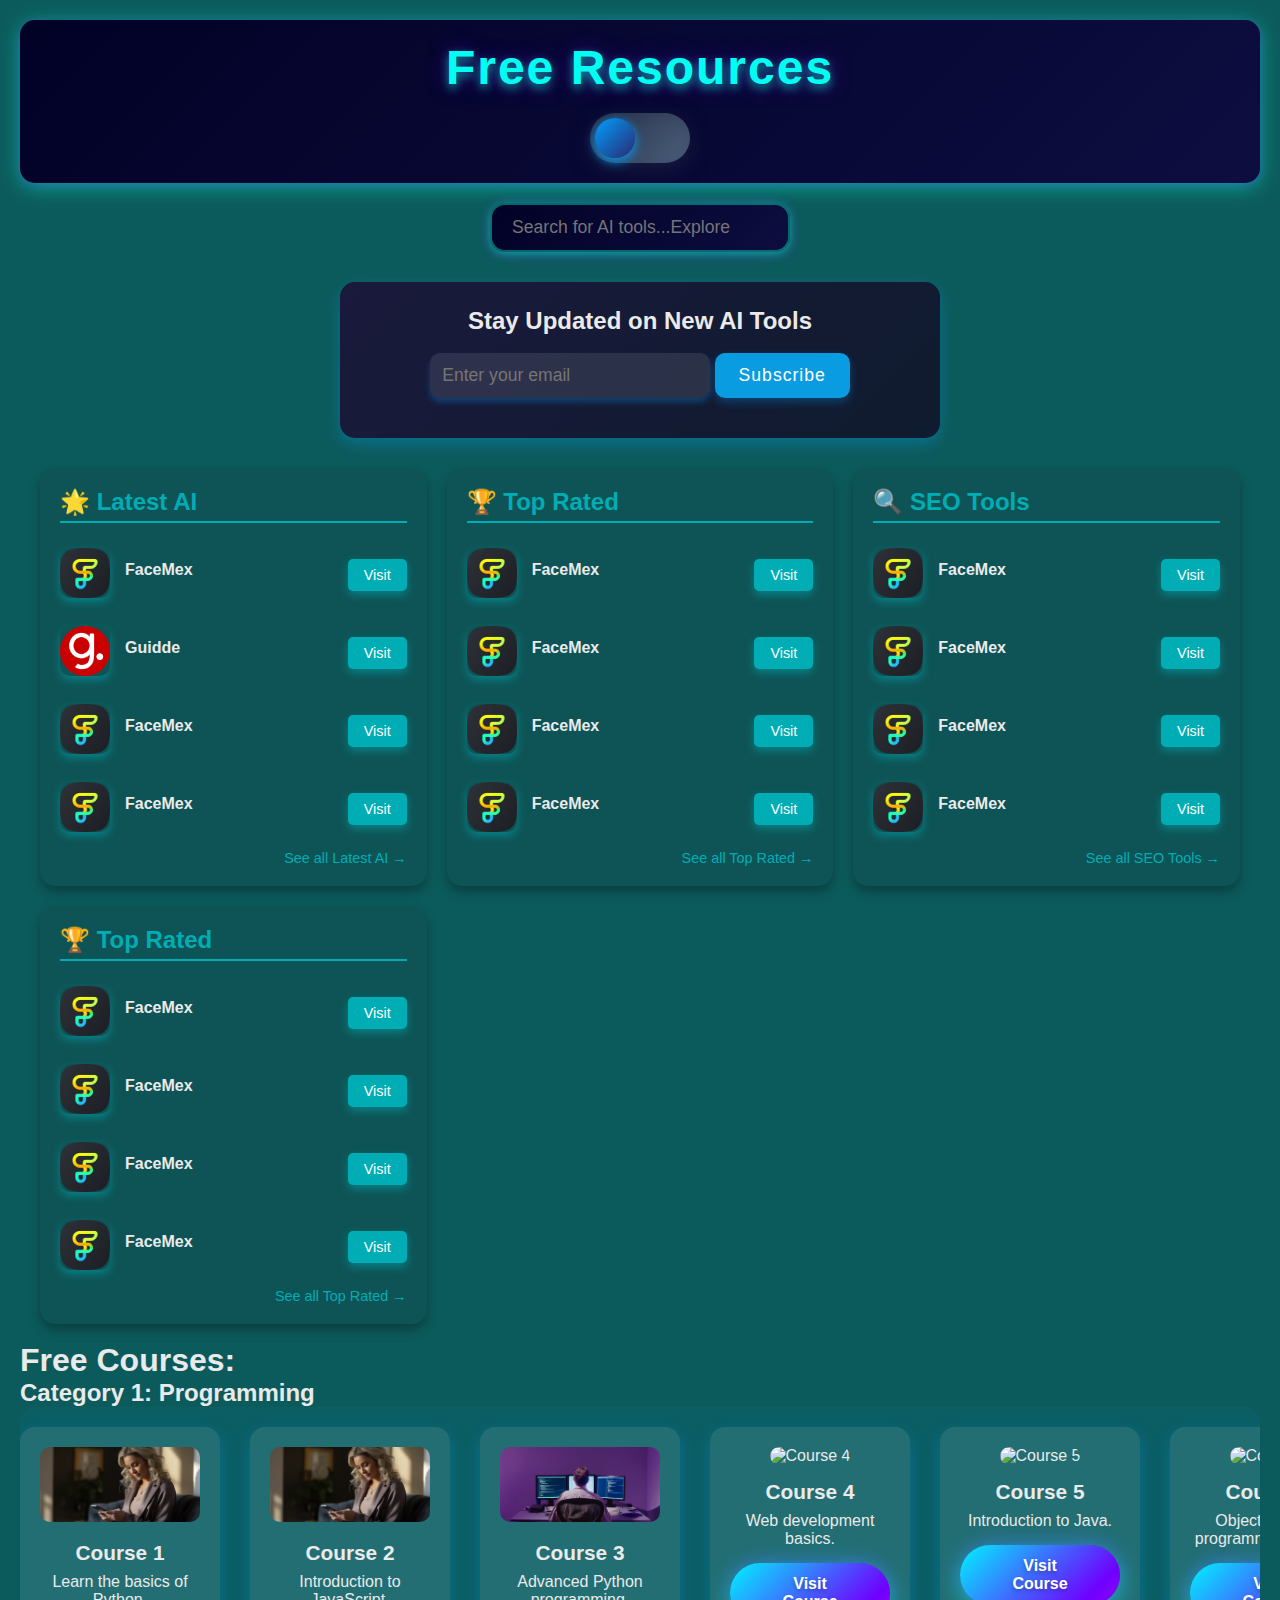
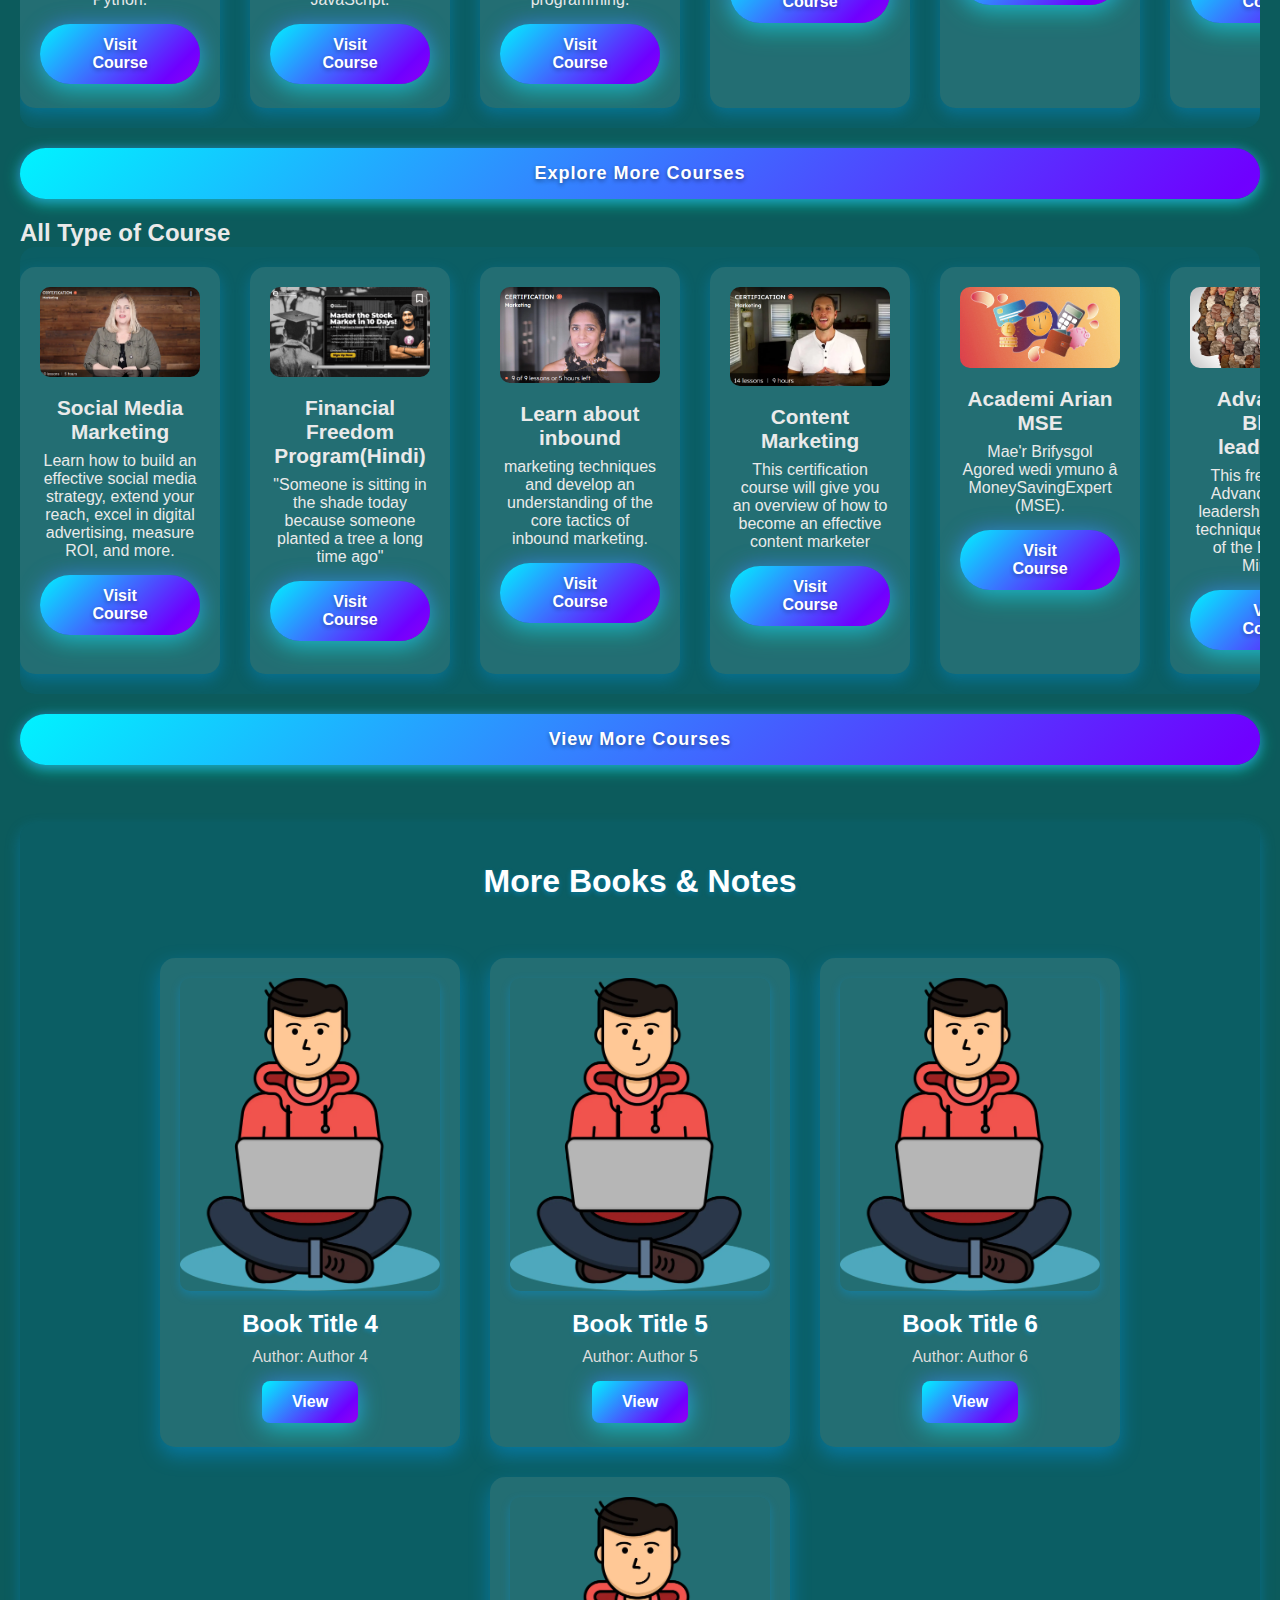
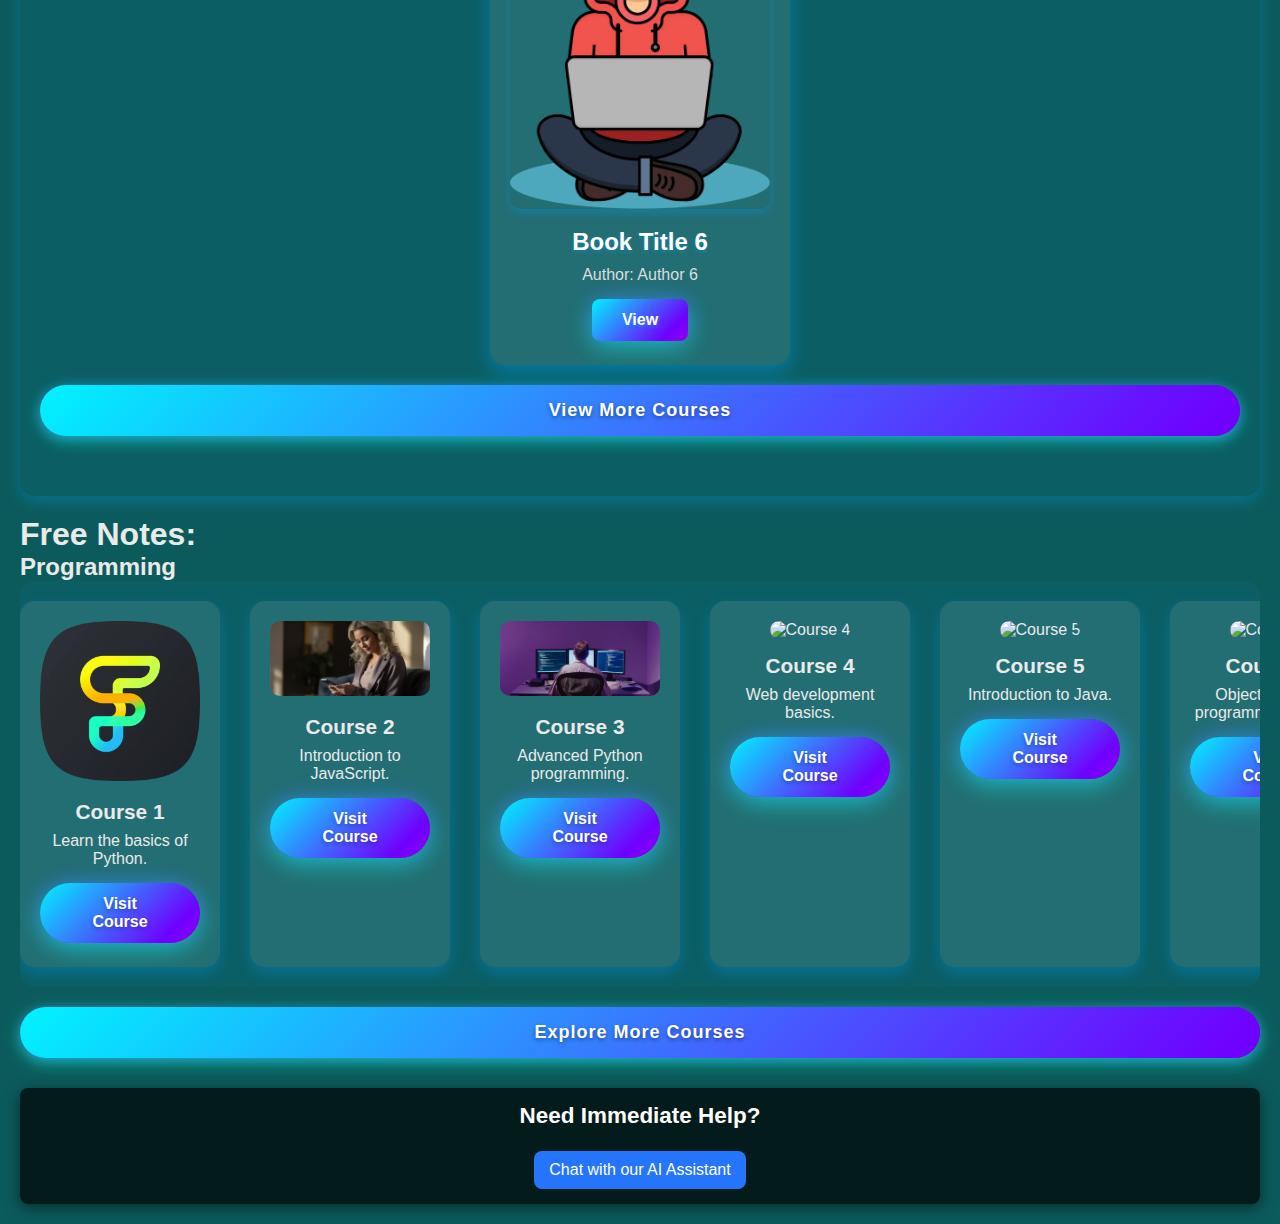
==== resources.html @ e46f79ed "Add files via upload" ====
<!DOCTYPE html>
<html lang="en">

<head>
    <meta charset="UTF-8">
    <meta name="viewport" content="width=device-width, initial-scale=1.0">
    <title>Hactar AI Hub</title>
    <style>
        /* Base Styles */
        * {
            margin: 0;
            padding: 0;
            box-sizing: border-box;
        }

        body {
            font-family: 'Arial', sans-serif;
            color: #f0f0f0;
            background: linear-gradient(135deg, #212b1e, #104702);
            transition: background-color 0.5s, color 0.5s;
            background-size: cover;
            position: relative;
        }

        body {
            padding-left: 20px;
            /* Add padding to the left */
            padding-right: 20px;
            /* Add padding to the right */
            margin: 0;
            /* Remove default margin */
        }


        /* Glowing Text Effect */
        .glow-text {
            text-shadow: 0 0 5px rgba(255, 255, 255, 0.6), 0 0 10px rgba(0, 159, 253, 0.8), 0 0 20px rgba(0, 159, 253, 1), 0 0 30px rgba(0, 159, 253, 1);
        }

        /* Container */
        /* Header & Footer */
        /* Header & Footer */
        .header,
        .footer {
            text-align: center;
            padding: 20px;
            background: linear-gradient(135deg, #020227, #0d0d40);
            color: #e4e4e4;
            border-radius: 15px;
            box-shadow: 0 4px 20px rgba(0, 255, 198, 0.5), 0 2px 10px rgba(111, 0, 255, 0.4);
            position: relative;
            overflow: hidden;
        }

        .header h1 {
            font-size: 3em;
            font-weight: bold;
            letter-spacing: 2px;
            color: #00fff3;
            text-shadow: 0 4px 10px rgba(0, 255, 198, 0.6), 0 2px 20px rgba(111, 0, 255, 0.5);
            animation: glow-pulse 2s infinite;
        }

        .footer p {
            font-size: 1em;
            color: rgba(255, 255, 255, 0.9);
            text-shadow: 0 2px 5px rgba(0, 255, 198, 0.4);
        }

        /* Dark Mode Styles */
        .dark-mode {
            background: linear-gradient(135deg, #000215, #0b2d4f);
            color: #f0f0f0;
            box-shadow: inset 0 0 50px rgba(0, 255, 198, 0.3);
        }

        /* Toggle Switch Container */
        /* Toggle Switch Container */
        .mode-toggle {
            display: flex;
            align-items: center;
            justify-content: center;
            cursor: pointer;
            position: relative;
            width: 100px;
            height: 50px;
            margin: 0 auto;
            background: linear-gradient(135deg, #283048, #4a5f7b);
            border-radius: 25px;
            box-shadow: 0 6px 20px rgba(40, 48, 72, 0.5), inset 0 2px 10px rgba(40, 48, 72, 0.3);
            transition: background 0.4s ease, transform 0.3s ease;
        }

        .mode-toggle:hover {
            transform: scale(1.05);
        }

        .mode-toggle::before {
            content: '';
            position: absolute;
            top: 50%;
            left: 5px;
            width: 40px;
            height: 40px;
            background: linear-gradient(135deg, #009ffd, #2a2a72);
            border-radius: 50%;
            box-shadow: 0 4px 12px rgba(0, 159, 253, 0.7), 0 2px 8px rgba(0, 159, 253, 0.4);
            transform: translateY(-50%);
            transition: left 0.4s ease, background 0.4s ease;
        }

        .mode-toggle.active {
            background: linear-gradient(135deg, #ffd200, #ff5600);
            box-shadow: 0 6px 20px rgba(255, 208, 0, 0.5), inset 0 2px 10px rgba(255, 208, 0, 0.3);
        }

        .mode-toggle.active::before {
            left: 55px;
            background: linear-gradient(135deg, #ffef00, #ff007b);
        }

        .mode-toggle-text {
            position: absolute;
            width: 100%;
            font-size: 12px;
            font-weight: bold;
            color: #fff;
            text-transform: uppercase;
            text-shadow: 0 2px 5px rgba(0, 255, 198, 0.4);
            display: flex;
            justify-content: space-between;
            padding: 0 15px;
            pointer-events: none;
        }

        /* Search Bar */
        .search-bar {
            display: flex;
            justify-content: center;
            margin-top: 20px;
            position: relative;
        }

        .search-bar input[type="text"] {
            padding: 12px 20px;
            width: 300px;
            border-radius: 15px;
            border: 2px solid rgba(0, 255, 198, 0.4);
            outline: none;
            font-size: 1.1em;
            background: linear-gradient(135deg, #020227, #0d0d40);
            color: #00fff3;
            box-shadow: 0 2px 10px rgba(0, 255, 198, 0.5), 0 2px 15px rgba(111, 0, 255, 0.3);
            transition: width 0.5s ease, box-shadow 0.5s ease, transform 0.3s ease;
        }

        .search-bar input[type="text"]:focus {
            width: 400px;
            transform: scale(1.05);
            box-shadow: 0 6px 25px rgba(0, 255, 198, 0.7), 0 4px 20px rgba(111, 0, 255, 0.6);
        }

        /* Animations */
        @keyframes glow-pulse {
            0% {
                text-shadow: 0 4px 10px rgba(0, 255, 198, 0.4), 0 2px 10px rgba(111, 0, 255, 0.2);
            }

            50% {
                text-shadow: 0 6px 20px rgba(0, 255, 198, 0.7), 0 4px 15px rgba(111, 0, 255, 0.5);
            }

            100% {
                text-shadow: 0 4px 10px rgba(0, 255, 198, 0.4), 0 2px 10px rgba(111, 0, 255, 0.2);
            }
        }



        /* General Styles */
        body {
            font-family: 'Arial', sans-serif;
            background: #0c5b5c;
            /* Dark background color */
            color: #eaeaea;
            /* Light text color */
            margin: 0;
            padding: 20px;
        }

        /* AI Tools Section */
        .ai-tools-section {
            display: grid;
            grid-template-columns: repeat(auto-fit, minmax(300px, 1fr));
            gap: 20px;
            margin: 0 auto;
            max-width: 1200px;
        }

        /* Card Styling */
        .ai-card {
            background: #22283121;
            /* Dark card background */
            border-radius: 15px;
            padding: 20px;
            box-shadow: 0 6px 12px rgba(0, 0, 0, 0.3);
            /* Deeper shadow */
            transition: transform 0.3s ease, background 0.3s ease, box-shadow 0.3s ease;
        }

        .ai-card:hover {
            transform: translateY(-10px);
            /* Slightly higher lift */
            background: #009ffd4d;
            /* Hover effect background */
            box-shadow: 0 8px 20px rgba(255, 255, 255, 0.2);
            /* Glowing hover shadow */
        }

        /* Card Header */
        .ai-card h3 {
            font-size: 1.5rem;
            color: #00adb5;
            /* Vibrant accent color */
            margin-bottom: 15px;
            border-bottom: 2px solid #00adb5;
            /* Accent color for border */
            padding-bottom: 5px;
        }

        /* Tool List */
        .tool {
            display: flex;
            align-items: center;
            margin-bottom: 15px;
        }

        .tool img {
            width: 50px;
            height: 50px;
            object-fit: cover;
            border-radius: 10px;
            margin-right: 15px;
            box-shadow: 0 4px 8px rgba(0, 173, 181, 0.5);
            /* Glow matching accent */
        }

        .tool-info {
            display: flex;
            justify-content: space-between;
            align-items: center;
            flex-grow: 1;
        }

        .tool-info h4 {
            font-size: 1rem;
            color: #eaeaea;
            /* Light text for tool names */
            margin: 0;
        }

        /* Button */
        .tool-info button {
            padding: 8px 16px;
            background-color: #00adb5;
            /* Accent button color */
            color: #fff;
            border: none;
            border-radius: 5px;
            cursor: pointer;
            font-size: 0.9rem;
            box-shadow: 0 4px 8px rgba(0, 173, 181, 0.5);
            /* Button glow */
            transition: background-color 0.3s ease, box-shadow 0.3s ease, transform 0.3s;
        }

        .tool-info button:hover {
            background-color: #00ffff;
            /* Lighter hover shade */
            box-shadow: 0 6px 15px rgba(0, 255, 255, 0.6);
            /* Hover glow */
            transform: translateY(-3px);
            /* Subtle lift */
        }

        /* See All Link */
        .ai-card a {
            display: block;
            text-align: right;
            margin-top: 10px;
            font-size: 0.9rem;
            color: #00adb5;
            /* Accent link color */
            text-decoration: none;
            transition: color 0.3s ease, transform 0.3s;
        }

        .ai-card a:hover {
            color: #00ffff;
            /* Hover link color */
            text-decoration: underline;
            transform: translateX(5px);
            /* Subtle hover animation */
        }

        .visit-button {
            display: inline-block;
            padding: 12px 36px;
            background: linear-gradient(135deg, #00f3ff, #6f00ff, #ff00d4, #00ffc6);
            background-size: 300%;
            color: #fff;
            text-decoration: none;
            border-radius: 50px;
            font-weight: bold;
            text-shadow: 0 2px 4px rgba(0, 0, 0, 0.3);
            transition: background-position 0.5s, box-shadow 0.3s, transform 0.3s;
            box-shadow: 0 5px 25px rgba(0, 255, 198, 0.7), 0 0 20px rgba(111, 0, 255, 0.5);
            position: relative;
            overflow: hidden;
        }

        /* Hover Effect */
        .visit-button:hover {
            background-position: 100% 0;
            transform: translateY(-6px) scale(1.1);
            box-shadow: 0 8px 40px rgba(0, 255, 198, 0.8), 0 0 25px rgba(111, 0, 255, 0.7);
        }

        /* Pulsating Glow Effect */
        .visit-button:before {
            content: "";
            position: absolute;
            top: 50%;
            left: 50%;
            width: 300%;
            height: 300%;
            background: radial-gradient(circle, rgba(255, 255, 255, 0.3) 0%, rgba(255, 255, 255, 0) 70%);
            transform: translate(-50%, -50%) scale(0);
            opacity: 0.6;
            border-radius: 50%;
            transition: transform 0.5s, opacity 0.5s;
            z-index: 0;
        }

        .visit-button:hover:before {
            transform: translate(-50%, -50%) scale(1);
            opacity: 1;
        }

        /* Content Above Glow */
        .visit-button span {
            position: relative;
            z-index: 1;
        }



        /* Favorites Section */
        .favorites {
            margin-top: 50px;
        }

        /* Newsletter Section */
        .newsletter {
            text-align: center;
            margin: 30px auto;
            padding: 25px;
            background: linear-gradient(135deg, #1a1a3c, #0f1b2e);
            border-radius: 15px;
            box-shadow: 0 6px 15px rgba(0, 159, 253, 0.3);
            max-width: 600px;
            width: 100%;
            position: relative;
            animation: fadeIn 1s ease-in-out;
            /* Add fade-in animation */
        }

        .newsletter input[type="email"] {
            padding: 12px;
            width: 100%;
            max-width: 280px;
            /* Fixed width for email input */
            border-radius: 10px;
            border: none;
            margin-bottom: 15px;
            /* Add margin-bottom to space out the elements */
            background: rgba(255, 255, 255, 0.1);
            color: #fff;
            font-size: 1.1em;
            box-shadow: 0 4px 6px rgba(0, 159, 253, 0.3);
            transition: all 0.3s ease;
        }

        .newsletter input[type="email"]:focus {
            outline: none;
            box-shadow: 0 4px 10px rgba(0, 159, 253, 0.6);
            /* Focus effect */
        }

        .newsletter button {
            padding: 12px 24px;
            border-radius: 10px;
            border: none;
            background-color: #0a9ce0;
            color: #fff;
            cursor: pointer;
            transition: 0.3s;
            font-size: 1.1em;
            letter-spacing: 1px;
            box-shadow: 0 4px 10px rgba(0, 159, 253, 0.3);
        }

        .newsletter button:hover {
            background-color: #007bbd;
            box-shadow: 0 6px 15px rgba(0, 159, 253, 0.6);
        }

        /* Animation for Newsletter */
        @keyframes fadeIn {
            from {
                opacity: 0;
                transform: translateY(30px);
            }

            to {
                opacity: 1;
                transform: translateY(0);
            }
        }

        /* Mobile Responsiveness */
        @media (max-width: 768px) {
            .newsletter input[type="email"] {
                max-width: 100%;
                /* Make input field responsive */
                margin-bottom: 10px;
            }

            .newsletter button {
                width: 100%;
                padding: 15px;
                font-size: 1.2em;
            }
        }


        /* Course Cards */
        .course-cards {
            display: flex;
            flex-wrap: nowrap;
            gap: 30px;
            overflow-x: auto;
            scroll-snap-type: x mandatory;
            padding: 20px 0;
            background: rgba(0, 159, 253, 0.05);
            border-radius: 15px;
        }

        .course-card {
            background: rgba(255, 255, 255, 0.1);
            border-radius: 15px;
            padding: 20px;
            text-align: center;
            box-shadow: 0 6px 15px rgba(0, 159, 253, 0.3);
            flex: 0 0 auto;
            width: 200px;
            scroll-snap-align: start;
            transition: transform 0.3s, background 0.5s, box-shadow 0.5s;
        }

        .course-card:hover {
            transform: translateY(-10px);
            background: rgba(0, 159, 253, 0.3);
            box-shadow: 0 8px 20px rgba(0, 159, 253, 0.6);
        }

        .course-card img {
            width: 100%;
            height: auto;
            border-radius: 10px;
            margin-bottom: 15px;
        }

        .course-card h3 {
            font-size: 1.3em;
            margin-bottom: 8px;
        }

        .course-card p {
            font-size: 1em;
            margin-bottom: 15px;
        }


        .courses-section .view-all-button {
            display: block;
            margin: 20px auto;
            padding: 15px 40px;
            background: linear-gradient(135deg, #00f3ff, #6f00ff, #ff00d4, #00ffc6);
            background-size: 300%;
            color: #fff;
            text-align: center;
            text-decoration: none;
            font-size: 18px;
            font-weight: bold;
            border-radius: 50px;
            border: none;
            position: relative;
            overflow: hidden;
            transition: transform 0.3s, box-shadow 0.3s;
            box-shadow: 0 4px 15px rgba(0, 255, 198, 0.7), 0 2px 10px rgba(111, 0, 255, 0.5);
            text-shadow: 0 2px 4px rgba(0, 0, 0, 0.4);
            font-family: 'Poppins', sans-serif;
            letter-spacing: 1px;
            animation: gradient-shift 3s infinite;
            /* Animate gradient movement */
        }

        /* Hover Effect */
        .courses-section .view-all-button:hover {
            transform: translateY(-6px) scale(1.05);
            box-shadow: 0 8px 25px rgba(0, 255, 198, 0.8), 0 0 20px rgba(111, 0, 255, 0.6);
        }

        /* Ripple Effect on Hover */
        .courses-section .view-all-button:before {
            content: "";
            position: absolute;
            top: 50%;
            left: 50%;
            width: 300%;
            height: 300%;
            background: radial-gradient(circle, rgba(255, 255, 255, 0.3) 0%, rgba(255, 255, 255, 0) 80%);
            transform: translate(-50%, -50%) scale(0);
            opacity: 0.6;
            border-radius: 50%;
            z-index: 0;
            transition: transform 0.6s ease-out, opacity 0.6s ease-out;
        }

        .courses-section .view-all-button:hover:before {
            transform: translate(-50%, -50%) scale(1);
            opacity: 1;
        }

        /* Glow Animation */
        .courses-section .view-all-button:after {
            content: "";
            position: absolute;
            top: 0;
            left: 0;
            width: 100%;
            height: 100%;
            background: linear-gradient(90deg, rgba(255, 255, 255, 0.1) 0%, rgba(255, 255, 255, 0) 50%, rgba(255, 255, 255, 0.1) 100%);
            opacity: 0;
            z-index: 1;
            transition: opacity 0.4s ease-in-out;
            pointer-events: none;
        }

        .courses-section .view-all-button:hover:after {
            opacity: 0.5;
            animation: glow-slide 1.5s infinite;
            /* Adds a futuristic glow animation */
        }

        /* Gradient Animation */
        @keyframes gradient-shift {
            0% {
                background-position: 0% 50%;
            }

            50% {
                background-position: 100% 50%;
            }

            100% {
                background-position: 0% 50%;
            }
        }

        /* Glow Slide Animation */
        @keyframes glow-slide {
            0% {
                transform: translateX(-100%);
            }

            50% {
                transform: translateX(100%);
            }

            100% {
                transform: translateX(-100%);
            }
        }


        /* More Books Section */
        .more-books-section {
            text-align: center;
            padding: 40px 20px;
            background: rgba(0, 159, 253, 0.05);
            border-radius: 15px;
            box-shadow: 0 6px 15px rgba(0, 159, 253, 0.3);
            margin: 20px 0;
        }

        .more-books-section h2 {
            font-size: 2em;
            font-weight: bold;
            margin-bottom: 20px;
            color: #fff;
            text-shadow: 0 2px 5px rgba(0, 159, 253, 0.4);
        }

        .more-books-container {
            display: flex;
            flex-wrap: wrap;
            justify-content: center;
            gap: 30px;
            margin-top: 20px;
        }

        .book-card-horizontal {
            background: rgba(255, 255, 255, 0.1);
            border-radius: 15px;
            padding: 20px;
            width: 300px;
            box-shadow: 0 8px 20px rgba(0, 159, 253, 0.4);
            transition: transform 0.3s ease, background 0.5s ease, box-shadow 0.5s ease;
            text-align: center;
            position: relative;
        }

        .book-card-horizontal:hover {
            transform: translateY(-10px);
            background: #009ffd4d;
            box-shadow: 0 12px 30px rgba(0, 159, 253, 0.6);
        }

        .book-card-horizontal img {
            width: 100%;
            height: auto;
            border-radius: 10px;
            margin-bottom: 15px;
            box-shadow: 0 4px 10px rgba(0, 159, 253, 0.3);
        }

        .book-card-horizontal h3 {
            font-size: 1.5em;
            margin-bottom: 10px;
            color: #fff;
            text-shadow: 0 2px 4px rgba(0, 159, 253, 0.4);
        }

        .book-card-horizontal p {
            font-size: 1em;
            color: #ddd;
            margin-bottom: 15px;
        }

        .book-card-horizontal .visit-button {
            display: inline-block;
            padding: 12px 30px;
            background-color: #f6c115;
            color: #fff;
            text-decoration: none;
            border-radius: 8px;
            font-weight: bold;
            text-shadow: 0 2px 4px rgba(0, 159, 253, 0.4);
            transition: background-color 0.3s, transform 0.3s, box-shadow 0.3s;
        }

        .book-card-horizontal .visit-button:hover {
            background-color: #18d6f3;
            transform: translateY(-4px);
            box-shadow: 0 6px 15px rgba(0, 159, 253, 0.6);
        }

        /* AI Assistant Styles */
        .ai-assistant {
            padding: 15px;
            background: rgba(0, 0, 0, 0.7);
            color: #fff;
            border-radius: 8px;
            text-align: center;
            margin-top: 30px;
            font-size: 1.2rem;
            box-shadow: 0 4px 15px rgba(0, 0, 0, 0.5);
        }



        .ai-assistant button {
            background: #2575fc;
            padding: 10px 15px;
            border-radius: 8px;
            color: white;
            font-size: 1rem;
            border: none;
            cursor: pointer;
            transition: 0.3s;
        }

        .ai-assistant button:hover {
            background: #6a11cb;
            transform: scale(1.1);
        }

        /* Media Query for Responsiveness */
        @media (max-width: 768px) {

            .ai-assistant {
                font-size: 1rem;
                padding: 10px;
            }

        }

        .tool img {
            aspect-ratio: 3/2;
            object-fit: contain;
        }
    </style>
</head>

<body>
    <!-- Header -->
    <div class="header">
        <h1>Free Resources</h1>
        <br>
        <span class="mode-toggle" onclick="toggleMode()"></span>
    </div>

    <div class="container">
        <!-- Search Bar -->
        <div class="search-bar">
            <input type="text" placeholder="Search for AI tools..." id="searchBar">
        </div>

        <!-- Newsletter Subscription -->
        <div class="newsletter">
            <h2>Stay Updated on New AI Tools</h2>
            <br>
            <input type="email" placeholder="Enter your email" id="newsletterEmail">
            <button onclick="subscribeNewsletter()">Subscribe</button>
        </div>



        <!-- AI Tools Section -->
        <div class="ai-tools-section">
            <!-- Latest AI Tools Section -->
            <div class="ai-card">
                <h3>🌟 Latest AI</h3>
                <div class="tool">
                    <a target="_blank" href="https://www.facemex.ai/ai-headshot-generator">
                        <img src="reimg/logo.webp" alt="Tool 1">
                    </a>
                    <div class="tool-info">
                        <h4>FaceMex</h4>
                        <a target="_blank" href="https://www.facemex.ai/ai-headshot-generator">
                            <button>Visit</button>
                        </a>

                    </div>

                </div>

                <div class="tool">
                    <a target="_blank" href="https://www.guidde.com/">
                        <img src="reimg/6497d395cbc8bf2118a5c753_72X72.png" alt="Tool 1">
                    </a>
                    <div class="tool-info">
                        <h4>Guidde</h4>
                        <a target="_blank" href="https://www.guidde.com/">
                            <button>Visit</button>
                        </a>
                    </div>
                </div>
                <div class="tool">
                    <a target="_blank" href="https://www.facemex.ai/ai-headshot-generator">
                        <img src="reimg/logo.webp" alt="Tool 1">
                    </a>
                    <div class="tool-info">
                        <h4>FaceMex</h4>
                        <a target="_blank" href="https://www.facemex.ai/ai-headshot-generator">
                            <button>Visit</button>
                        </a>
                    </div>
                </div>
                <div class="tool">
                    <a target="_blank" href="https://www.facemex.ai/ai-headshot-generator">
                        <img src="reimg/logo.webp" alt="Tool 1">
                    </a>
                    <div class="tool-info">
                        <h4>FaceMex</h4>
                        <a target="_blank" href="https://www.facemex.ai/ai-headshot-generator">
                            <button>Visit</button>
                        </a>
                    </div>
                </div>
                <a href="#">See all Latest AI →</a>
            </div>




            <!-- Top Rated Tools Section -->
            <div class="ai-card">
                <h3>🏆 Top Rated</h3>
                <div class="tool">
                    <a target="_blank" href="https://www.facemex.ai/ai-headshot-generator">
                        <img src="reimg/logo.webp" alt="Tool 1">
                    </a>
                    <div class="tool-info">
                        <h4>FaceMex</h4>
                        <a target="_blank" href="https://www.facemex.ai/ai-headshot-generator">
                            <button>Visit</button>
                        </a>
                    </div>
                </div>
                <div class="tool">
                    <a target="_blank" href="https://www.facemex.ai/ai-headshot-generator">
                        <img src="reimg/logo.webp" alt="Tool 1">
                    </a>
                    <div class="tool-info">
                        <h4>FaceMex</h4>
                        <a target="_blank" href="https://www.facemex.ai/ai-headshot-generator">
                            <button>Visit</button>
                        </a>
                    </div>
                </div>
                <div class="tool">
                    <a target="_blank" href="https://www.facemex.ai/ai-headshot-generator">
                        <img src="reimg/logo.webp" alt="Tool 1">
                    </a>
                    <div class="tool-info">
                        <h4>FaceMex</h4>
                        <a target="_blank" href="https://www.facemex.ai/ai-headshot-generator">
                            <button>Visit</button>
                        </a>
                    </div>
                </div>
                <div class="tool">
                    <a target="_blank" href="https://www.facemex.ai/ai-headshot-generator">
                        <img src="reimg/logo.webp" alt="Tool 1">
                    </a>
                    <div class="tool-info">
                        <h4>FaceMex</h4>
                        <a target="_blank" href="https://www.facemex.ai/ai-headshot-generator">
                            <button>Visit</button>
                        </a>
                    </div>
                </div>
                <a href="#">See all Top Rated →</a>
            </div>

            <!-- SEO Tools Section -->
            <div class="ai-card">
                <h3>🔍 SEO Tools</h3>
                <div class="tool">
                    <a target="_blank" href="https://www.facemex.ai/ai-headshot-generator">
                        <img src="reimg/logo.webp" alt="Tool 1">
                    </a>
                    <div class="tool-info">
                        <h4>FaceMex</h4>
                        <a target="_blank" href="https://www.facemex.ai/ai-headshot-generator">
                            <button>Visit</button>
                        </a>
                    </div>
                </div>
                <div class="tool">
                    <a target="_blank" href="https://www.facemex.ai/ai-headshot-generator">
                        <img src="reimg/logo.webp" alt="Tool 1">
                    </a>
                    <div class="tool-info">
                        <h4>FaceMex</h4>
                        <a target="_blank" href="https://www.facemex.ai/ai-headshot-generator">
                            <button>Visit</button>
                        </a>
                    </div>
                </div>
                <div class="tool">
                    <a target="_blank" href="https://www.facemex.ai/ai-headshot-generator">
                        <img src="reimg/logo.webp" alt="Tool 1">
                    </a>
                    <div class="tool-info">
                        <h4>FaceMex</h4>
                        <a target="_blank" href="https://www.facemex.ai/ai-headshot-generator">
                            <button>Visit</button>
                        </a>
                    </div>
                </div>
                <div class="tool">
                <a target="_blank" href="https://www.facemex.ai/ai-headshot-generator">
                        <img src="reimg/logo.webp" alt="Tool 1">
                    </a>
                    <div class="tool-info">
                        <h4>FaceMex</h4>
                        <a target="_blank" href="https://www.facemex.ai/ai-headshot-generator">
                            <button>Visit</button>
                        </a>
                    </div>
                </div>
                <a href="#">See all SEO Tools →</a>
            </div>


            <div class="ai-card">
                <h3>🏆 Top Rated</h3>
                <div class="tool">
                    <a target="_blank" href="https://www.facemex.ai/ai-headshot-generator">
                        <img src="reimg/logo.webp" alt="Tool 1">
                    </a>
                    <div class="tool-info">
                        <h4>FaceMex</h4>
                        <a target="_blank" href="https://www.facemex.ai/ai-headshot-generator">
                            <button>Visit</button>
                        </a>
                    </div>
                </div>
                <div class="tool">
                    <a target="_blank" href="https://www.facemex.ai/ai-headshot-generator">
                        <img src="reimg/logo.webp" alt="Tool 1">
                    </a>
                    <div class="tool-info">
                        <h4>FaceMex</h4>
                        <a target="_blank" href="https://www.facemex.ai/ai-headshot-generator">
                            <button>Visit</button>
                        </a>
                    </div>
                </div>
                <div class="tool">
                    <a target="_blank" href="https://www.facemex.ai/ai-headshot-generator">
                        <img src="reimg/logo.webp" alt="Tool 1">
                    </a>
                    <div class="tool-info">
                        <h4>FaceMex</h4>
                        <a target="_blank" href="https://www.facemex.ai/ai-headshot-generator">
                            <button>Visit</button>
                        </a>
                    </div>
                </div>
                <div class="tool">
                    <a target="_blank" href="https://www.facemex.ai/ai-headshot-generator">
                        <img src="reimg/logo.webp" alt="Tool 1">
                    </a>
                    <div class="tool-info">
                        <h4>FaceMex</h4>
                        <a target="_blank" href="https://www.facemex.ai/ai-headshot-generator">
                            <button>Visit</button>
                        </a>
                    </div>
                </div>
                <a href="#">See all Top Rated →</a>
            </div>
        </div>



        <br>



        <div class="container" id="course">
            <h1>Free Courses:</h1>
            <section class="courses-section">
                <div class="category-row">
                    <h2>Category 1: Programming</h2>
                    <div class="course-cards">
                        <div class="course-card">
                            <img src="images/service1.jpg" alt="Course 1">
                            <h3>Course 1</h3>
                            <p>Learn the basics of Python.</p>
                            <a href="#" class="visit-button">Visit Course</a>
                        </div>
                        <div class="course-card">
                            <img src="images/service1.jpg" alt="Course 2">
                            <h3>Course 2</h3>
                            <p>Introduction to JavaScript.</p>
                            <a href="https://official-course2-link.com" class="visit-button">Visit Course</a>
                        </div>
                        <div class="course-card">
                            <img src="images/blog1.jpg" alt="Course 3">
                            <h3>Course 3</h3>
                            <p>Advanced Python programming.</p>
                            <a href="https://official-course3-link.com" class="visit-button">Visit Course</a>
                        </div>
                        <div class="course-card">
                            <img src="https://example.com/course4-thumbnail.jpg" alt="Course 4">
                            <h3>Course 4</h3>
                            <p>Web development basics.</p>
                            <a href="https://official-course4-link.com" class="visit-button">Visit Course</a>
                        </div>
                        <div class="course-card">
                            <img src="https://example.com/course5-thumbnail.jpg" alt="Course 5">
                            <h3>Course 5</h3>
                            <p>Introduction to Java.</p>
                            <a href="https://official-course5-link.com" class="visit-button">Visit Course</a>
                        </div>
                        <div class="course-card">
                            <img src="https://example.com/course6-thumbnail.jpg" alt="Course 6">
                            <h3>Course 6</h3>
                            <p>Object-oriented programming in C++.</p>
                            <a href="https://official-course6-link.com" class="visit-button">Visit Course</a>
                        </div>
                        <div class="course-card">
                            <img src="https://example.com/course7-thumbnail.jpg" alt="Course 7">
                            <h3>Course 7</h3>
                            <p>Building REST APIs with Node.js.</p>
                            <a href="https://official-course7-link.com" class="visit-button">Visit Course</a>
                        </div>
                        <div class="course-card">
                            <img src="https://example.com/course8-thumbnail.jpg" alt="Course 8">
                            <h3>Course 8</h3>
                            <p>Introduction to Web Scraping.</p>
                            <a href="https://official-course8-link.com" class="visit-button">Visit Course</a>
                        </div>
                        <div class="course-card">
                            <img src="https://example.com/course9-thumbnail.jpg" alt="Course 9">
                            <h3>Course 9</h3>
                            <p>Learn C for Beginners.</p>
                            <a href="https://official-course9-link.com" class="visit-button">Visit Course</a>
                        </div>
                        <div class="course-card">
                            <img src="https://example.com/course10-thumbnail.jpg" alt="Course 10">
                            <h3>Course 10</h3>
                            <p>Intro to Machine Learning with Python.</p>
                            <a href="https://official-course10-link.com" class="visit-button">Visit Course</a>
                        </div>
                        <div class="course-card">
                            <img src="https://example.com/course11-thumbnail.jpg" alt="Course 11">
                            <h3>Course 11</h3>
                            <p>Basic Data Structures and Algorithms.</p>
                            <a href="https://official-course11-link.com" class="visit-button">Visit Course</a>
                        </div>
                        <div class="course-card">
                            <img src="https://example.com/course12-thumbnail.jpg" alt="Course 12">
                            <h3>Course 12</h3>
                            <p>Introduction to Git and GitHub.</p>
                            <a href="https://official-course12-link.com" class="visit-button">Visit Course</a>
                        </div>
                    </div>
                    <a href="#" class="view-all-button">Explore More Courses</a>
                </div>

                <!-- Repeat the same structure for other categories -->
            </section>

            <section class="courses-section"></section>
            <div class="category-row">
                <h2>All Type of Course</h2>
                <div class="course-cards">
                    <div class="course-card">
                        <img src="course.img/dgcourse.png" alt="Course 1">
                        <h3>Social Media Marketing</h3>
                        <p>Learn how to build an effective social media strategy, extend your reach, excel in digital
                            advertising, measure ROI, and more.</p>
                        <a href="https://academy.hubspot.com/courses/social-media" class="visit-button">Visit Course</a>
                    </div>
                    <div class="course-card">
                        <img src="course.img/10dayFFG.png" alt="Course 2">
                        <h3>Financial Freedom Program(Hindi)</h3>
                        <p>"Someone is sitting in the shade today because someone planted a tree a long time ago"</p>
                        <a href="https://learn.soic.in/learn/Course-10-Day-SOIC-Free-Course-SOIC"
                            class="visit-button">Visit Course</a>
                    </div>
                    <div class="course-card">
                        <img src="course.img/inboundmarketing.png" alt="Course 3">
                        <h3>Learn about inbound</h3>
                        <p>
                            marketing techniques and develop an understanding of the core tactics of inbound marketing.
                        </p>
                        <a href="https://academy.hubspot.com/courses/inbound-marketing" class="visit-button">Visit
                            Course</a>
                    </div>
                    <div class="course-card">
                        <img src="course.img/contentmarketing.png" alt="Course 4">
                        <h3>Content Marketing</h3>
                        <p>This certification course will give you an overview of how to become an effective content
                            marketer</p>
                        <a href="https://academy.hubspot.com/courses/content-marketing" class="visit-button">Visit
                            Course</a>
                    </div>
                    <div class="course-card">
                        <img src="course.img/mse.jpg" alt="Course 5">
                        <h3>Academi Arian MSE</h3>
                        <p>Mae'r Brifysgol Agored wedi ymuno â MoneySavingExpert (MSE).</p>
                        <a href="https://www.open.edu/openlearn/money-business/academi-arian-mse/content-section-overview?active-tab=description-tab" class="visit-button">Visit Course</a>
                    </div>
                    <div class="course-card">
                        <img src="course.img/bll.jpg" alt="Course 6">
                        <h3>Advancing Black leadership</h3>
                        <p>This free course, Advancing Black leadership, explores techniques members of the Black and Minority</p>
                        <a href="https://www.open.edu/openlearn/society-politics-law/advancing-black-leadership/content-section-overview?active-tab=description-tab" class="visit-button">Visit Course</a>
                    </div>
                    <div class="course-card">
                        <img src="course.img/b861.jpg" alt="Course 7">
                        <h3>Asset allocation in investment </h3>
                        <p>This course looks at how to take investor objectives and constraints and turn them into a portfolio.</p>
                        <a href="https://www.open.edu/openlearn/money-business/asset-allocation-investment/content-section-0?active-tab=description-tab" class="visit-button">Visit Course</a>
                    </div>
                    <div class="course-card">
                        <img src="https://example.com/course8-thumbnail.jpg" alt="Course 8">
                        <h3>Course 8</h3>
                        <p>Introduction to Web Scraping.</p>
                        <a href="https://official-course8-link.com" class="visit-button">Visit Course</a>
                    </div>
                    <div class="course-card">
                        <img src="https://example.com/course9-thumbnail.jpg" alt="Course 9">
                        <h3>Course 9</h3>
                        <p>Learn C for Beginners.</p>
                        <a href="https://official-course9-link.com" class="visit-button">Visit Course</a>
                    </div>
                    <div class="course-card">
                        <img src="https://example.com/course10-thumbnail.jpg" alt="Course 10">
                        <h3>Course 10</h3>
                        <p>Intro to Machine Learning with Python.</p>
                        <a href="https://official-course10-link.com" class="visit-button">Visit Course</a>
                    </div>
                    <div class="course-card">
                        <img src="https://example.com/course11-thumbnail.jpg" alt="Course 11">
                        <h3>Course 11</h3>
                        <p>Basic Data Structures and Algorithms.</p>
                        <a href="https://official-course11-link.com" class="visit-button">Visit Course</a>
                    </div>
                    <div class="course-card">
                        <img src="https://example.com/course12-thumbnail.jpg" alt="Course 12">
                        <h3>Course 12</h3>
                        <p>Introduction to Git and GitHub.</p>
                        <a href="https://official-course12-link.com" class="visit-button">Visit Course</a>
                    </div>
                </div>
            </div>
            <div class="container">
                <section class="courses-section">
                    <a href="#" class="view-all-button">View More Courses</a>
            </div>
            <br>
            <!-- Repeat the same structure for other categories -->
            </section>

            <section>
                <div class="more-books-section">
                    <h2>More Books & Notes</h2>
                    <br>
                    <div class="more-books-container">
                        <div class="book-card-horizontal">
                            <img src="images/404.webp" alt="Book 4">
                            <h3>Book Title 4</h3>
                            <p>Author: Author 4</p>
                            <a href="#" class="visit-button">View</a>
                        </div>
                        <div class="book-card-horizontal">
                            <img src="images/404.webp" alt="Book 5">
                            <h3>Book Title 5</h3>
                            <p>Author: Author 5</p>
                            <a href="#" class="visit-button">View</a>
                        </div>
                        <div class="book-card-horizontal">
                            <img src="images/404.webp" alt="Book 6">
                            <h3>Book Title 6</h3>
                            <p>Author: Author 6</p>
                            <a href="#" class="visit-button">View</a>
                        </div>
                        <div class="book-card-horizontal">
                            <img src="images/404.webp" alt="Book 6">
                            <h3>Book Title 6</h3>
                            <p>Author: Author 6</p>
                            <a href="#" class="visit-button">View</a>
                        </div>
                    </div>
                    <div class="container"></div>
                    <section class="courses-section">
                        <a href="#" class="view-all-button">View More Courses</a>
                </div>

                <!-- Add more horizontal book cards as needed -->

        </div>
        </section>



        <div class="container" id="course">
            <h1>Free Notes:</h1>
            <section class="courses-section">
                <div class="category-row">
                    <h2>Programming</h2>
                    <div class="course-cards">
                        <div class="course-card">
                            <img src="reimg/logo.webp" alt="Course 1">
                            <h3>Course 1</h3>
                            <p>Learn the basics of Python.</p>
                            <a href="#" class="visit-button">Visit Course</a>
                        </div>
                        <div class="course-card">
                            <img src="images/service1.jpg" alt="Course 2">
                            <h3>Course 2</h3>
                            <p>Introduction to JavaScript.</p>
                            <a href="https://official-course2-link.com" class="visit-button">Visit Course</a>
                        </div>
                        <div class="course-card">
                            <img src="images/blog1.jpg" alt="Course 3">
                            <h3>Course 3</h3>
                            <p>Advanced Python programming.</p>
                            <a href="https://official-course3-link.com" class="visit-button">Visit Course</a>
                        </div>
                        <div class="course-card">
                            <img src="https://example.com/course4-thumbnail.jpg" alt="Course 4">
                            <h3>Course 4</h3>
                            <p>Web development basics.</p>
                            <a href="https://official-course4-link.com" class="visit-button">Visit Course</a>
                        </div>
                        <div class="course-card">
                            <img src="https://example.com/course5-thumbnail.jpg" alt="Course 5">
                            <h3>Course 5</h3>
                            <p>Introduction to Java.</p>
                            <a href="https://official-course5-link.com" class="visit-button">Visit Course</a>
                        </div>
                        <div class="course-card">
                            <img src="https://example.com/course6-thumbnail.jpg" alt="Course 6">
                            <h3>Course 6</h3>
                            <p>Object-oriented programming in C++.</p>
                            <a href="https://official-course6-link.com" class="visit-button">Visit Course</a>
                        </div>
                        <div class="course-card">
                            <img src="https://example.com/course7-thumbnail.jpg" alt="Course 7">
                            <h3>Course 7</h3>
                            <p>Building REST APIs with Node.js.</p>
                            <a href="https://official-course7-link.com" class="visit-button">Visit Course</a>
                        </div>
                        <div class="course-card">
                            <img src="https://example.com/course8-thumbnail.jpg" alt="Course 8">
                            <h3>Course 8</h3>
                            <p>Introduction to Web Scraping.</p>
                            <a href="https://official-course8-link.com" class="visit-button">Visit Course</a>
                        </div>
                        <div class="course-card">
                            <img src="https://example.com/course9-thumbnail.jpg" alt="Course 9">
                            <h3>Course 9</h3>
                            <p>Learn C for Beginners.</p>
                            <a href="https://official-course9-link.com" class="visit-button">Visit Course</a>
                        </div>
                        <div class="course-card">
                            <img src="https://example.com/course10-thumbnail.jpg" alt="Course 10">
                            <h3>Course 10</h3>
                            <p>Intro to Machine Learning with Python.</p>
                            <a href="https://official-course10-link.com" class="visit-button">Visit Course</a>
                        </div>
                        <div class="course-card">
                            <img src="https://example.com/course11-thumbnail.jpg" alt="Course 11">
                            <h3>Course 11</h3>
                            <p>Basic Data Structures and Algorithms.</p>
                            <a href="https://official-course11-link.com" class="visit-button">Visit Course</a>
                        </div>
                        <div class="course-card">
                            <img src="https://example.com/course12-thumbnail.jpg" alt="Course 12">
                            <h3>Course 12</h3>
                            <p>Introduction to Git and GitHub.</p>
                            <a href="https://official-course12-link.com" class="visit-button">Visit Course</a>
                        </div>
                    </div>
                    <a href="#" class="view-all-button">Explore More Courses</a>
                </div>

                <!-- AI Assistant -->
                <div class="ai-assistant">
                    <h3>Need Immediate Help?</h3>
                    <br>
                    <button onclick="openAssistant()">Chat with our AI Assistant</button>
                </div>


                <!-- Repeat the same structure for other categories -->
            </section>



            <script>
                // Dark Mode Toggle Functionality
                function toggleMode() {
                    const toggleButton = document.querySelector('.mode-toggle');
                    const body = document.body;

                    // Toggle 'active' class for the switch button
                    toggleButton.classList.toggle('active');

                    // Switch between dark mode and light mode
                    if (toggleButton.classList.contains('active')) {
                        body.classList.add('dark-mode');
                        body.classList.remove('light-mode');
                    } else {
                        body.classList.add('light-mode');
                        body.classList.remove('dark-mode');
                    }
                }

                // Newsletter Subscription Placeholder
                function subscribeNewsletter() {
                    const email = document.getElementById('newsletterEmail').value;
                    if (email) {
                        alert(`Subscribed with email: ${email}`);
                        // Implement backend integration here
                    } else {
                        alert("Please enter a valid email.");
                    }
                }

                // AI Assistant Placeholder
                function openAssistant() {
                    alert("Opening AI Assistant Chat... (This feature will require backend integration)");
                }



                // Placeholder Text Typewriter Effect
                const placeholders = [
                    "Explore Free Course",
                    "All AI Tools",
                    "Free Notes",
                    "Top Platform Free Course",
                    "Microsoft Free Courses"
                ];
                let placeholderIndex = 0;
                let charIndex = 0;

                function typePlaceholder() {
                    const searchBar = document.getElementById("searchBar");
                    if (charIndex < placeholders[placeholderIndex].length) {
                        searchBar.placeholder += placeholders[placeholderIndex].charAt(charIndex);
                        charIndex++;
                        setTimeout(typePlaceholder, 100); // Typing speed
                    } else {
                        setTimeout(() => {
                            charIndex = 0;
                            placeholderIndex = (placeholderIndex + 1) % placeholders.length;
                            searchBar.placeholder = '';
                            typePlaceholder();
                        }, 2000); // Pause before next placeholder
                    }
                }

                // Placeholder Tools Rendering
                function renderTools() {
                    console.log("Placeholder renderTools function called. Add logic here if needed.");
                    // Add your rendering logic or delete this function call if unnecessary
                }

                // Initialize
                renderTools();
                typePlaceholder();
            </script>
</body>

</html>
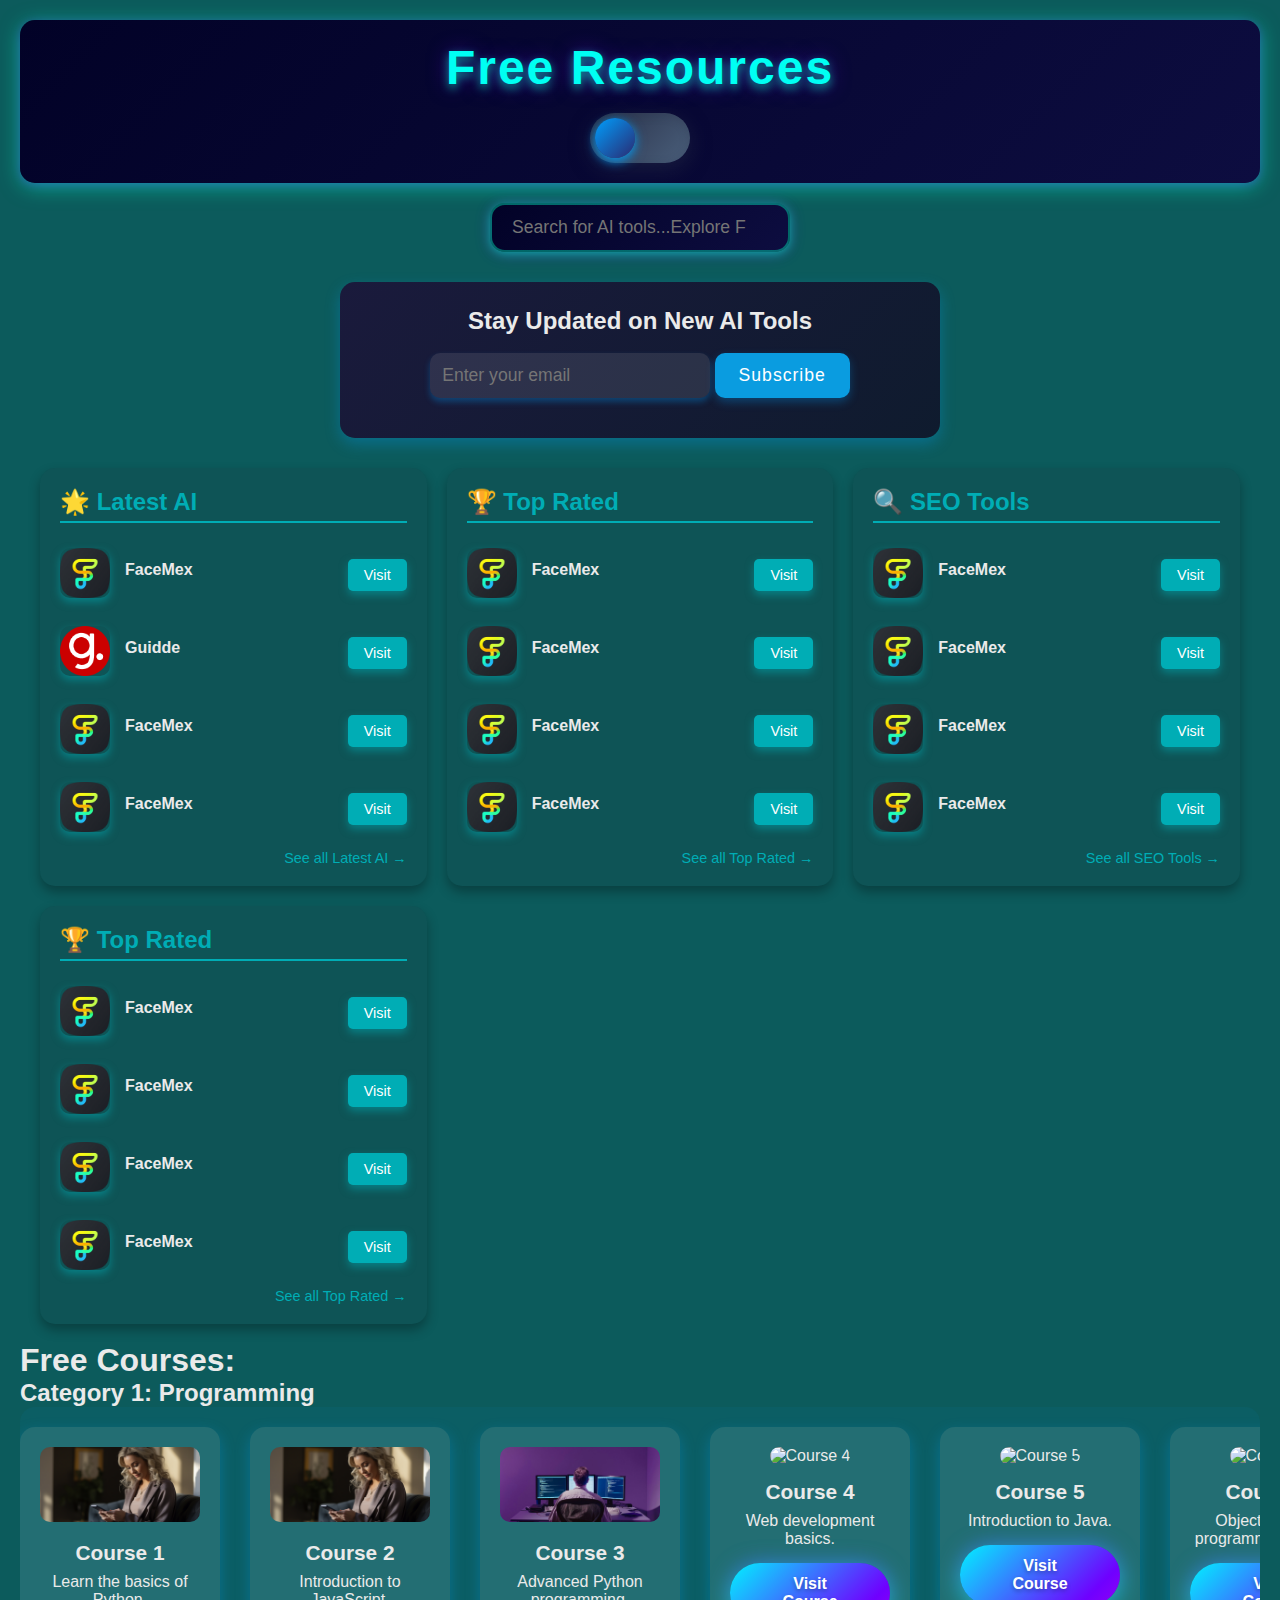
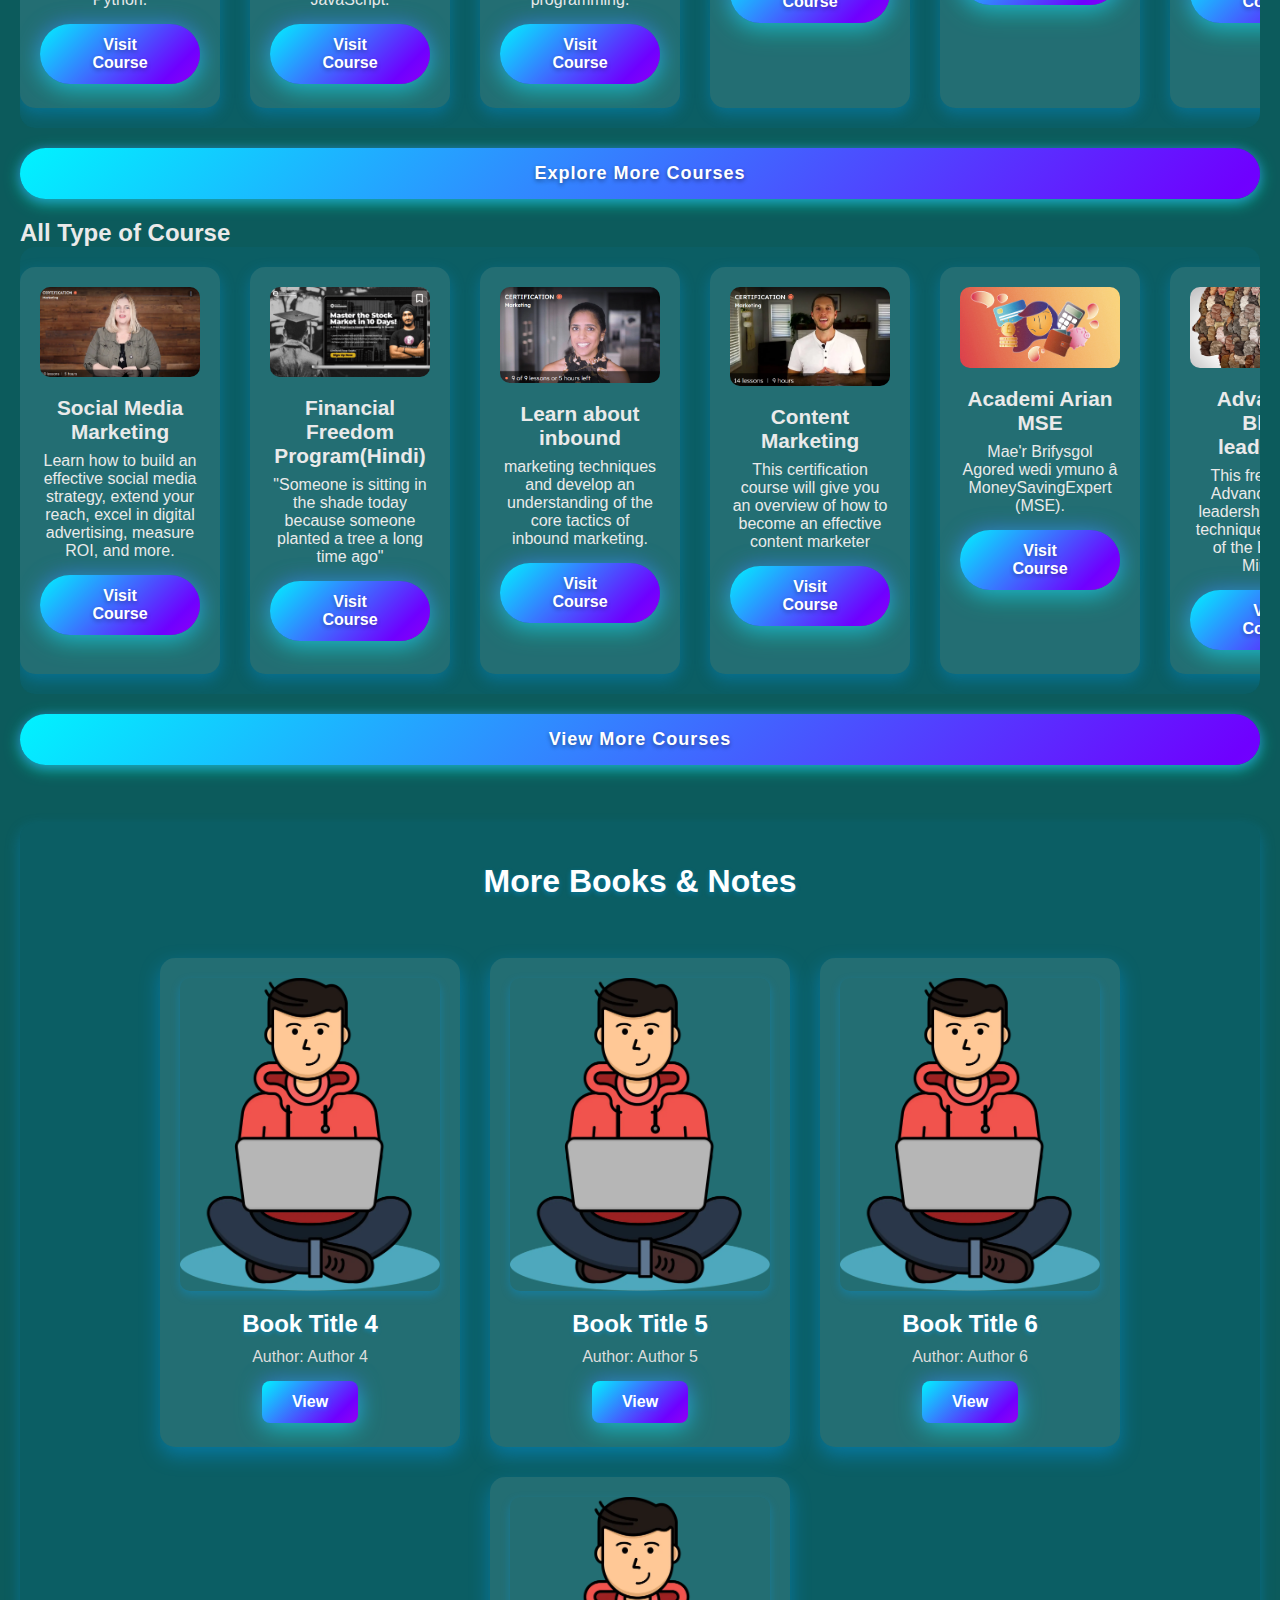
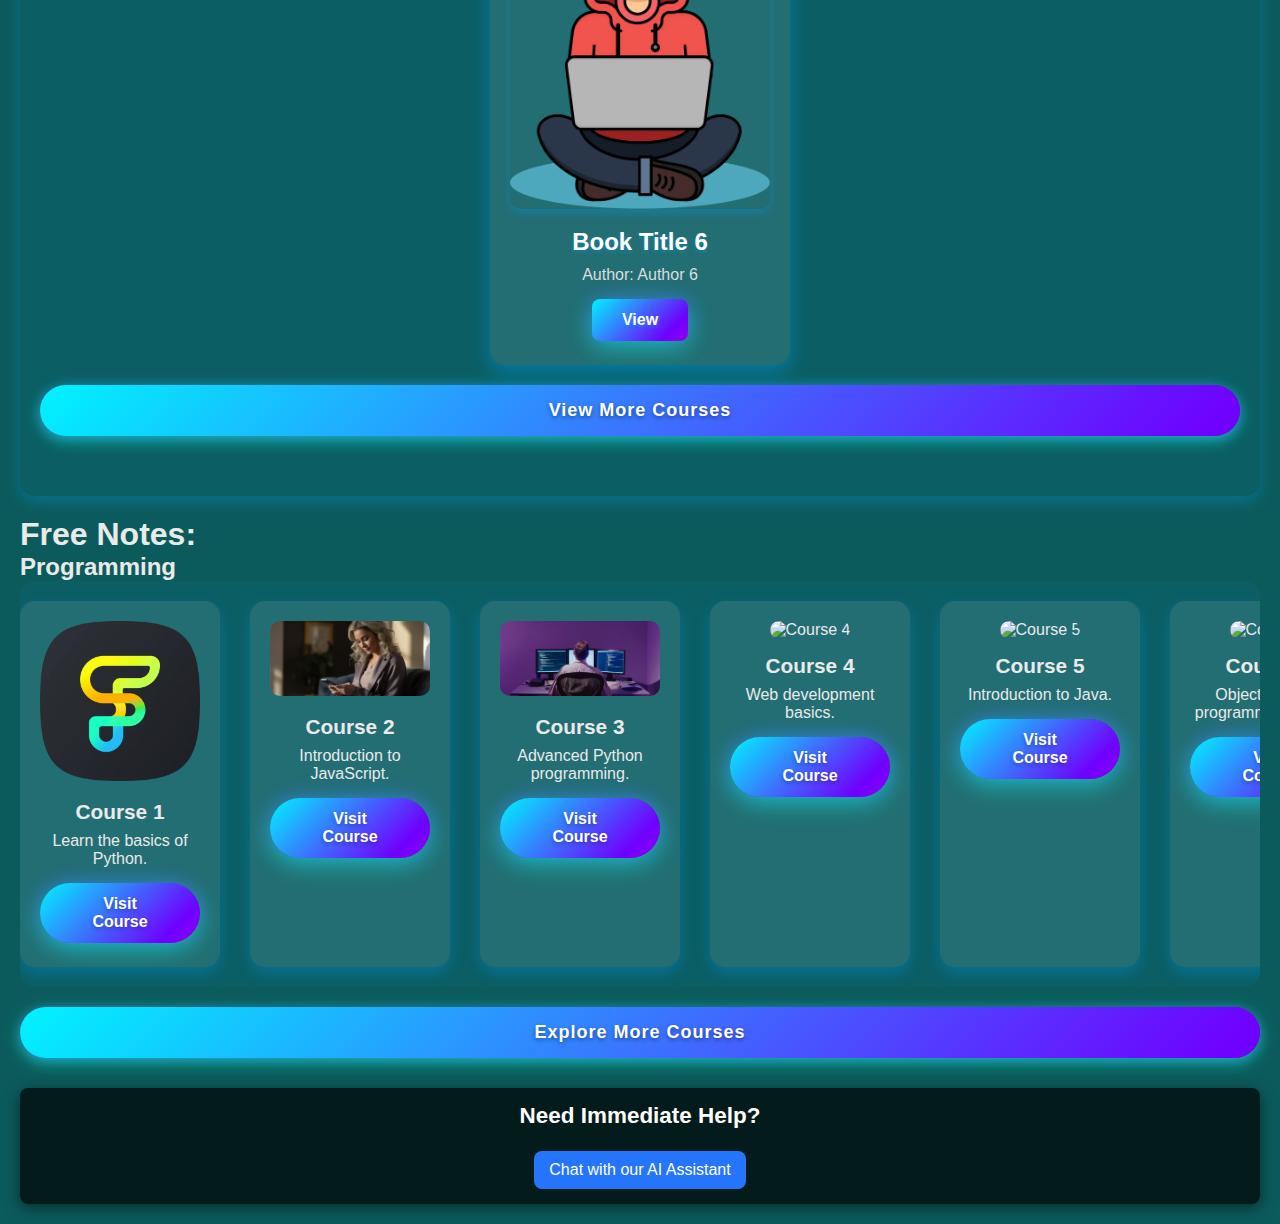
==== commit 5e7b7162: "Add all my files" ====
--- a/resources.html
+++ b/resources.html
@@ -1042,7 +1042,7 @@
                             <a href="https://official-course12-link.com" class="visit-button">Visit Course</a>
                         </div>
                     </div>
-                    <a href="#" class="view-all-button">Explore More Courses</a>
+                    <a href="/hactar-courses/index.html" class="view-all-button">Explore More Courses</a>
                 </div>
 
                 <!-- Repeat the same structure for other categories -->
@@ -1135,7 +1135,7 @@
             </div>
             <div class="container">
                 <section class="courses-section">
-                    <a href="#" class="view-all-button">View More Courses</a>
+                    <a href="/hactar-courses/index.html" class="view-all-button">View More Courses</a>
             </div>
             <br>
             <!-- Repeat the same structure for other categories -->
